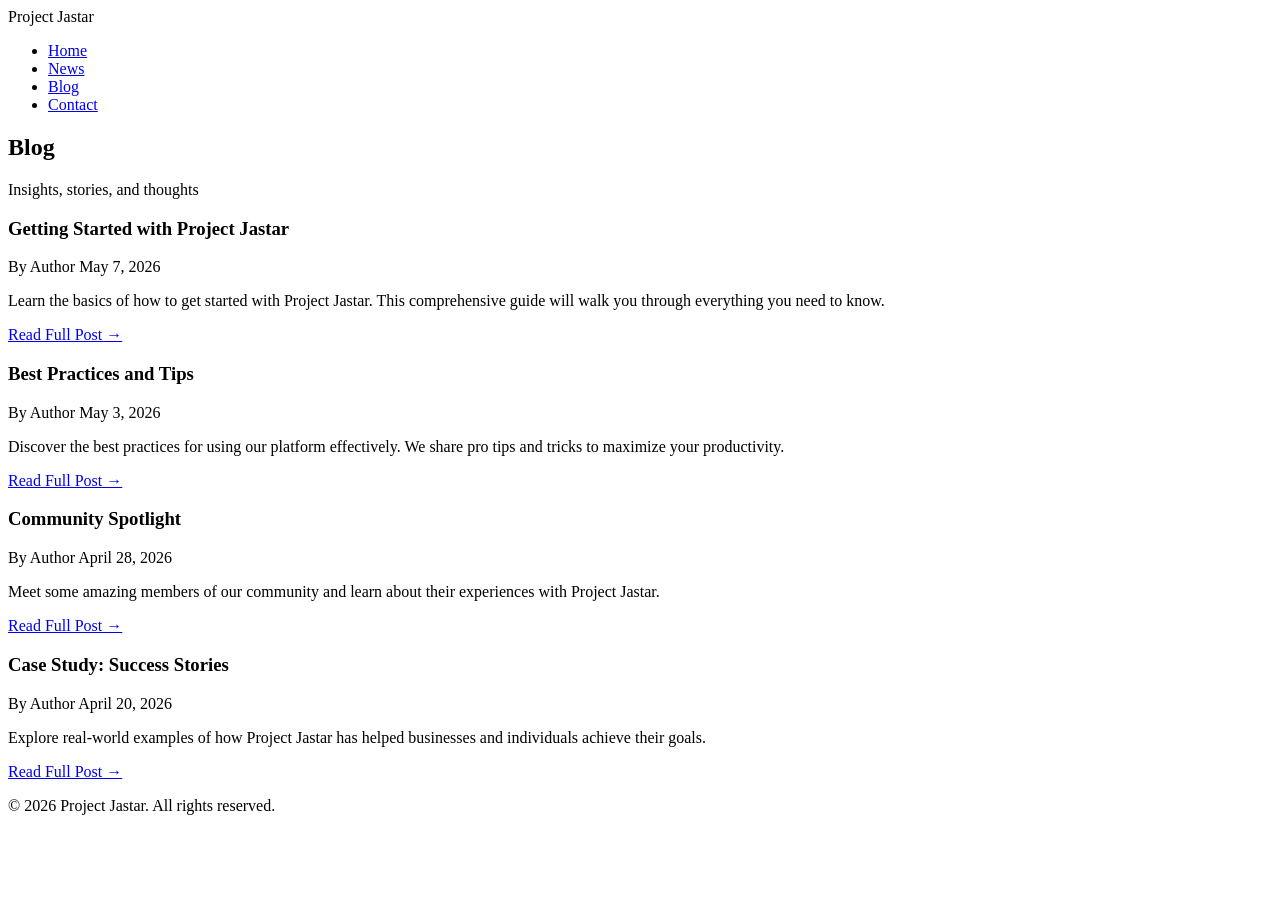
==== blog.html @ bfbdc2b5 "Create blog page with sample posts" ====
<!DOCTYPE html>
<html lang="en">
<head>
    <meta charset="UTF-8">
    <meta name="viewport" content="width=device-width, initial-scale=1.0">
    <title>Blog - Project Jastar</title>
    <link rel="stylesheet" href="styles.css">
</head>
<body>
    <!-- Navigation -->
    <nav class="navbar">
        <div class="container">
            <div class="logo">Project Jastar</div>
            <ul class="nav-menu">
                <li><a href="index.html">Home</a></li>
                <li><a href="news.html">News</a></li>
                <li><a href="blog.html">Blog</a></li>
                <li><a href="contact.html">Contact</a></li>
            </ul>
        </div>
    </nav>

    <!-- Blog Section -->
    <section class="page-section">
        <div class="container">
            <h1>Blog</h1>
            <p class="subtitle">Insights, stories, and thoughts</p>

            <div class="blog-grid">
                <article class="blog-post">
                    <h3>Getting Started with Project Jastar</h3>
                    <div class="blog-meta">
                        <span class="author">By Author</span>
                        <span class="date">May 7, 2026</span>
                    </div>
                    <p>Learn the basics of how to get started with Project Jastar. This comprehensive guide will walk you through everything you need to know.</p>
                    <a href="#" class="read-more">Read Full Post →</a>
                </article>

                <article class="blog-post">
                    <h3>Best Practices and Tips</h3>
                    <div class="blog-meta">
                        <span class="author">By Author</span>
                        <span class="date">May 3, 2026</span>
                    </div>
                    <p>Discover the best practices for using our platform effectively. We share pro tips and tricks to maximize your productivity.</p>
                    <a href="#" class="read-more">Read Full Post →</a>
                </article>

                <article class="blog-post">
                    <h3>Community Spotlight</h3>
                    <div class="blog-meta">
                        <span class="author">By Author</span>
                        <span class="date">April 28, 2026</span>
                    </div>
                    <p>Meet some amazing members of our community and learn about their experiences with Project Jastar.</p>
                    <a href="#" class="read-more">Read Full Post →</a>
                </article>

                <article class="blog-post">
                    <h3>Case Study: Success Stories</h3>
                    <div class="blog-meta">
                        <span class="author">By Author</span>
                        <span class="date">April 20, 2026</span>
                    </div>
                    <p>Explore real-world examples of how Project Jastar has helped businesses and individuals achieve their goals.</p>
                    <a href="#" class="read-more">Read Full Post →</a>
                </article>
            </div>
        </div>
    </section>

    <!-- Footer -->
    <footer class="footer">
        <div class="container">
            <p>&copy; 2026 Project Jastar. All rights reserved.</p>
        </div>
    </footer>
</body>
</html>
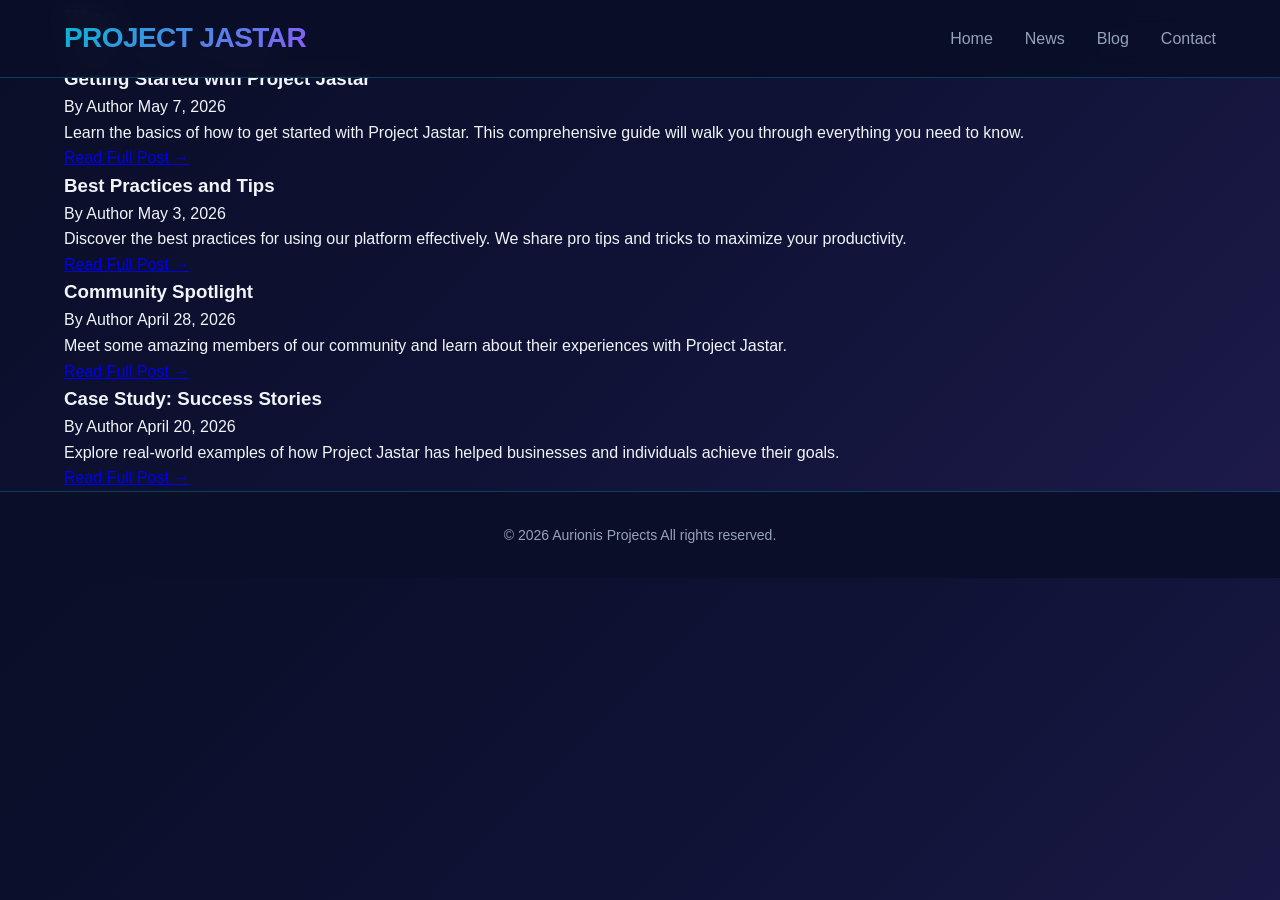
==== commit cb59adf1: "Update footer copyright notice" ====
--- a/blog.html
+++ b/blog.html
@@ -73,8 +73,8 @@
     <!-- Footer -->
     <footer class="footer">
         <div class="container">
-            <p>&copy; 2026 Project Jastar. All rights reserved.</p>
+            <p>&copy; 2026 Aurionis Projects All rights reserved.</p>
         </div>
     </footer>
 </body>
-</html>+</html>
--- a/styles.css
+++ b/styles.css
@@ -0,0 +1,397 @@
+/* ============================================
+   Project Jastar - Aurionis Projects
+   Modern AI/Tech Company Theme
+   ============================================ */
+
+/* CSS Variables (Design Tokens) */
+:root {
+    --primary-dark: #0a0e27;
+    --primary-deep: #0f1235;
+    --primary-blue: #1e3a8a;
+    --accent-cyan: #06b6d4;
+    --accent-purple: #8b5cf6;
+    --accent-glow: #00e5ff;
+    --text-light: #f1f5f9;
+    --text-gray: #94a3b8;
+    --text-white: #ffffff;
+    --card-bg: rgba(30, 41, 59, 0.5);
+    --border-glow: rgba(6, 182, 212, 0.3);
+    --gradient-hero: linear-gradient(135deg, #0a0e27 0%, #0f1235 50%, #1e1b4b 100%);
+    --gradient-card: linear-gradient(145deg, rgba(30, 41, 59, 0.8) 0%, rgba(15, 23, 42, 0.9) 100%);
+    --shadow-glow: 0 0 20px rgba(6, 182, 212, 0.2);
+    --shadow-lg: 0 25px 50px -12px rgba(0, 0, 0, 0.5);
+}
+
+/* Reset & Base Styles */
+* {
+    margin: 0;
+    padding: 0;
+    box-sizing: border-box;
+}
+
+body {
+    font-family: 'Inter', -apple-system, BlinkMacSystemFont, 'Segoe UI', Roboto, Helvetica, Arial, sans-serif;
+    background: var(--gradient-hero);
+    color: var(--text-light);
+    line-height: 1.6;
+    overflow-x: hidden;
+}
+
+/* Custom Scrollbar */
+::-webkit-scrollbar {
+    width: 8px;
+}
+
+::-webkit-scrollbar-track {
+    background: var(--primary-dark);
+}
+
+::-webkit-scrollbar-thumb {
+    background: var(--accent-cyan);
+    border-radius: 4px;
+}
+
+::-webkit-scrollbar-thumb:hover {
+    background: var(--accent-purple);
+}
+
+/* Container */
+.container {
+    max-width: 1200px;
+    margin: 0 auto;
+    padding: 0 24px;
+}
+
+/* ============================================
+   Navigation Bar
+   ============================================ */
+.navbar {
+    position: fixed;
+    top: 0;
+    width: 100%;
+    background: rgba(10, 14, 39, 0.95);
+    backdrop-filter: blur(12px);
+    border-bottom: 1px solid var(--border-glow);
+    z-index: 1000;
+    padding: 16px 0;
+    transition: all 0.3s ease;
+}
+
+.navbar .container {
+    display: flex;
+    justify-content: space-between;
+    align-items: center;
+    flex-wrap: wrap;
+}
+
+.logo {
+    font-size: 1.75rem;
+    font-weight: 800;
+    background: linear-gradient(135deg, var(--accent-cyan) 0%, var(--accent-purple) 100%);
+    -webkit-background-clip: text;
+    background-clip: text;
+    color: transparent;
+    letter-spacing: -0.02em;
+    text-transform: uppercase;
+}
+
+.nav-menu {
+    display: flex;
+    gap: 32px;
+    list-style: none;
+}
+
+.nav-menu a {
+    color: var(--text-gray);
+    text-decoration: none;
+    font-weight: 500;
+    transition: all 0.3s ease;
+    position: relative;
+}
+
+.nav-menu a:hover,
+.nav-menu a[aria-current="page"] {
+    color: var(--accent-cyan);
+}
+
+.nav-menu a::after {
+    content: '';
+    position: absolute;
+    bottom: -8px;
+    left: 0;
+    width: 0;
+    height: 2px;
+    background: linear-gradient(90deg, var(--accent-cyan), var(--accent-purple));
+    transition: width 0.3s ease;
+}
+
+.nav-menu a:hover::after,
+.nav-menu a[aria-current="page"]::after {
+    width: 100%;
+}
+
+/* ============================================
+   Hero Section
+   ============================================ */
+.hero {
+    min-height: 100vh;
+    display: flex;
+    align-items: center;
+    text-align: center;
+    padding: 120px 0 80px;
+    position: relative;
+    overflow: hidden;
+}
+
+/* Animated background effect */
+.hero::before {
+    content: '';
+    position: absolute;
+    top: 0;
+    left: 0;
+    width: 100%;
+    height: 100%;
+    background: radial-gradient(circle at 20% 50%, rgba(6, 182, 212, 0.08) 0%, transparent 50%),
+                radial-gradient(circle at 80% 80%, rgba(139, 92, 246, 0.08) 0%, transparent 50%);
+    pointer-events: none;
+}
+
+.hero .container {
+    position: relative;
+    z-index: 1;
+}
+
+.hero h1 {
+    font-size: 4rem;
+    font-weight: 800;
+    background: linear-gradient(135deg, var(--text-white) 0%, var(--accent-cyan) 50%, var(--accent-purple) 100%);
+    -webkit-background-clip: text;
+    background-clip: text;
+    color: transparent;
+    margin-bottom: 16px;
+    letter-spacing: -0.02em;
+}
+
+.hero p:first-of-type {
+    font-size: 1.5rem;
+    color: var(--accent-cyan);
+    margin-bottom: 24px;
+    font-weight: 500;
+}
+
+.hero-subtitle {
+    font-size: 1.125rem;
+    max-width: 700px;
+    margin: 0 auto 32px;
+    color: var(--text-gray);
+}
+
+.cta-button {
+    display: inline-block;
+    padding: 14px 36px;
+    background: linear-gradient(135deg, var(--accent-cyan), var(--accent-purple));
+    color: var(--primary-dark);
+    text-decoration: none;
+    font-weight: 700;
+    border-radius: 40px;
+    transition: all 0.3s ease;
+    box-shadow: 0 0 15px rgba(6, 182, 212, 0.3);
+}
+
+.cta-button:hover {
+    transform: translateY(-3px);
+    box-shadow: 0 0 30px rgba(6, 182, 212, 0.5);
+    color: var(--primary-dark);
+}
+
+/* ============================================
+   Features Section
+   ============================================ */
+.features {
+    padding: 80px 0;
+    background: rgba(15, 23, 42, 0.6);
+    backdrop-filter: blur(4px);
+}
+
+.features h2,
+.about h2 {
+    text-align: center;
+    font-size: 2.5rem;
+    font-weight: 700;
+    margin-bottom: 48px;
+    background: linear-gradient(135deg, var(--text-white), var(--accent-cyan));
+    -webkit-background-clip: text;
+    background-clip: text;
+    color: transparent;
+}
+
+.features-grid {
+    display: grid;
+    grid-template-columns: repeat(auto-fit, minmax(300px, 1fr));
+    gap: 32px;
+}
+
+.feature-card {
+    background: var(--gradient-card);
+    backdrop-filter: blur(8px);
+    padding: 32px 24px;
+    border-radius: 24px;
+    border: 1px solid var(--border-glow);
+    transition: all 0.3s ease;
+    text-align: center;
+}
+
+.feature-card:hover {
+    transform: translateY(-8px);
+    border-color: var(--accent-cyan);
+    box-shadow: var(--shadow-glow);
+}
+
+.feature-card h3 {
+    font-size: 1.5rem;
+    margin-bottom: 16px;
+    color: var(--accent-cyan);
+}
+
+.feature-card p {
+    color: var(--text-gray);
+    font-size: 0.95rem;
+    line-height: 1.6;
+}
+
+.feature-card strong {
+    color: var(--text-white);
+    display: block;
+    margin-bottom: 8px;
+}
+
+/* ============================================
+   About Section
+   ============================================ */
+.about {
+    padding: 80px 0;
+}
+
+.about .container {
+    max-width: 900px;
+    text-align: center;
+}
+
+.about p {
+    font-size: 1.1rem;
+    color: var(--text-gray);
+    margin-bottom: 24px;
+}
+
+.about p:first-of-type {
+    font-size: 1.2rem;
+    color: var(--text-light);
+}
+
+.about strong {
+    color: var(--accent-cyan);
+}
+
+/* ============================================
+   Footer
+   ============================================ */
+.footer {
+    padding: 32px 0;
+    text-align: center;
+    border-top: 1px solid var(--border-glow);
+    background: rgba(10, 14, 39, 0.95);
+}
+
+.footer p {
+    color: var(--text-gray);
+    font-size: 0.875rem;
+}
+
+/* ============================================
+   Responsive Design
+   ============================================ */
+@media (max-width: 768px) {
+    .navbar .container {
+        flex-direction: column;
+        gap: 16px;
+    }
+    
+    .nav-menu {
+        gap: 24px;
+        flex-wrap: wrap;
+        justify-content: center;
+    }
+    
+    .hero {
+        padding: 140px 0 60px;
+    }
+    
+    .hero h1 {
+        font-size: 2.5rem;
+    }
+    
+    .hero p:first-of-type {
+        font-size: 1.25rem;
+    }
+    
+    .features h2,
+    .about h2 {
+        font-size: 2rem;
+    }
+    
+    .features-grid {
+        grid-template-columns: 1fr;
+        gap: 24px;
+    }
+    
+    .feature-card {
+        padding: 24px 20px;
+    }
+}
+
+@media (max-width: 480px) {
+    .container {
+        padding: 0 16px;
+    }
+    
+    .hero h1 {
+        font-size: 1.75rem;
+    }
+    
+    .cta-button {
+        padding: 12px 28px;
+        font-size: 0.875rem;
+    }
+    
+    .feature-card h3 {
+        font-size: 1.25rem;
+    }
+}
+
+/* ============================================
+   Animation Classes (for future use)
+   ============================================ */
+@keyframes fadeInUp {
+    from {
+        opacity: 0;
+        transform: translateY(30px);
+    }
+    to {
+        opacity: 1;
+        transform: translateY(0);
+    }
+}
+
+.feature-card,
+.hero .container,
+.about .container {
+    animation: fadeInUp 0.6s ease-out forwards;
+}
+
+.hero .container {
+    animation-delay: 0.1s;
+}
+
+.feature-card:nth-child(1) { animation-delay: 0.2s; }
+.feature-card:nth-child(2) { animation-delay: 0.35s; }
+.feature-card:nth-child(3) { animation-delay: 0.5s; }
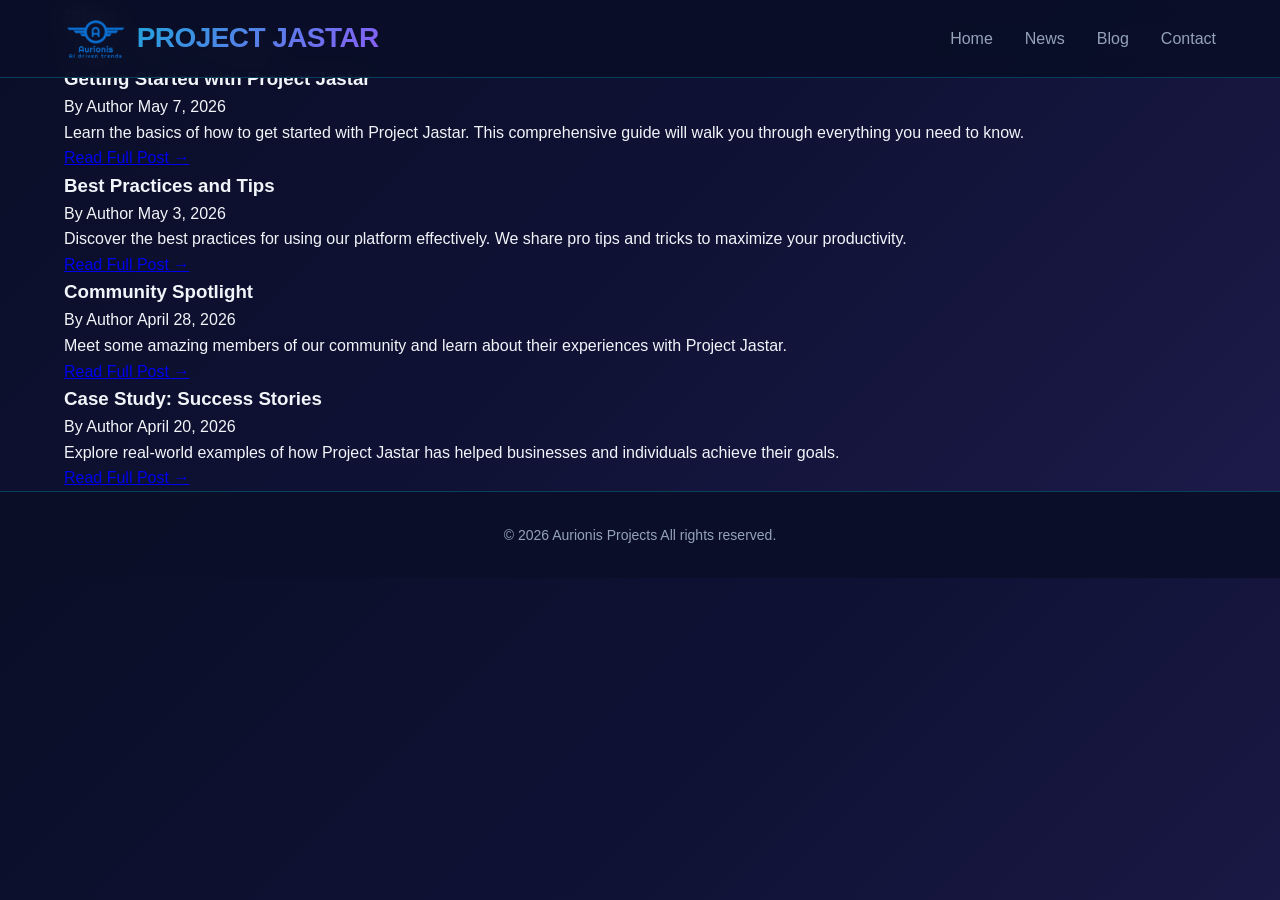
==== commit a29f7527: "Update logo section in blog.html" ====
--- a/blog.html
+++ b/blog.html
@@ -10,7 +10,10 @@
     <!-- Navigation -->
     <nav class="navbar">
         <div class="container">
-            <div class="logo">Project Jastar</div>
+            <div class="logo">
+    <img src="horizontal.png" alt="Project Jastar Logo" class="logo-img">
+    Project Jastar
+</div>
             <ul class="nav-menu">
                 <li><a href="index.html">Home</a></li>
                 <li><a href="news.html">News</a></li>
--- a/styles.css
+++ b/styles.css
@@ -94,7 +94,16 @@
     letter-spacing: -0.02em;
     text-transform: uppercase;
 }
-
+.logo {
+    display: flex;
+    align-items: center;
+    gap: 10px;
+}
+
+.logo-img {
+    height: 45px;
+    width: auto;
+}
 .nav-menu {
     display: flex;
     gap: 32px;
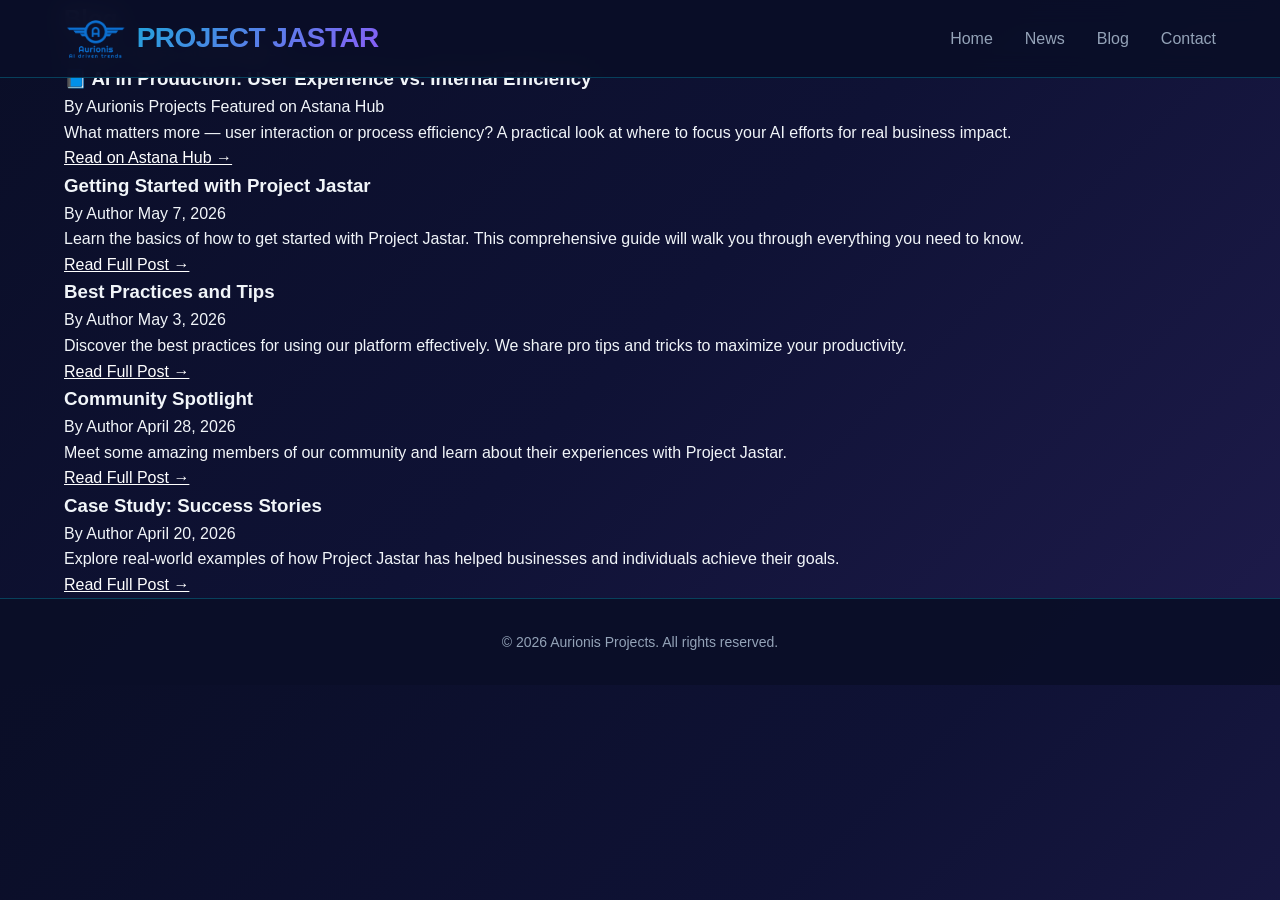
==== commit 5d241a57: "Update blog.html with new featured article and footer" ====
--- a/blog.html
+++ b/blog.html
@@ -11,9 +11,9 @@
     <nav class="navbar">
         <div class="container">
             <div class="logo">
-    <img src="horizontal.png" alt="Project Jastar Logo" class="logo-img">
-    Project Jastar
-</div>
+                <img src="horizontal.png" alt="Project Jastar Logo" class="logo-img">
+                Project Jastar
+            </div>
             <ul class="nav-menu">
                 <li><a href="index.html">Home</a></li>
                 <li><a href="news.html">News</a></li>
@@ -30,6 +30,17 @@
             <p class="subtitle">Insights, stories, and thoughts</p>
 
             <div class="blog-grid">
+                <!-- Featured: Astana Hub Publication -->
+                <article class="blog-post featured-post">
+                    <h3>📘 AI in Production: User Experience vs. Internal Efficiency</h3>
+                    <div class="blog-meta">
+                        <span class="author">By Aurionis Projects</span>
+                        <span class="date">Featured on Astana Hub</span>
+                    </div>
+                    <p>What matters more — user interaction or process efficiency? A practical look at where to focus your AI efforts for real business impact.</p>
+                    <a href="https://astanahub.com/en/blog/vzaimodeistvie-s-polzovatelem-v-sravnenii-s-effektivnostiu-vnutrennikh-protsessov-dlia-chego-sleduet-o" class="read-more" target="_blank" rel="noopener noreferrer">Read on Astana Hub →</a>
+                </article>
+
                 <article class="blog-post">
                     <h3>Getting Started with Project Jastar</h3>
                     <div class="blog-meta">
@@ -76,7 +87,7 @@
     <!-- Footer -->
     <footer class="footer">
         <div class="container">
-            <p>&copy; 2026 Aurionis Projects All rights reserved.</p>
+            <p>&copy; 2026 Aurionis Projects. All rights reserved.</p>
         </div>
     </footer>
 </body>
--- a/styles.css
+++ b/styles.css
@@ -21,7 +21,27 @@
     --shadow-glow: 0 0 20px rgba(6, 182, 212, 0.2);
     --shadow-lg: 0 25px 50px -12px rgba(0, 0, 0, 0.5);
 }
-
+/* Normal links */
+a {
+    color: #ffffff; /* White for dark background */
+    text-decoration: underline;
+}
+
+/* Visited links */
+a:visited {
+    color: #cccccc; /* Light gray instead of default purple */
+}
+
+/* When hovering */
+a:hover {
+    color: #00aaff; /* Bright blue for hover effect */
+    text-decoration: none;
+}
+
+/* Active/clicked links */
+a:active {
+    color: #ffaa00; /* Orange/gold while clicking */
+}
 /* Reset & Base Styles */
 * {
     margin: 0;
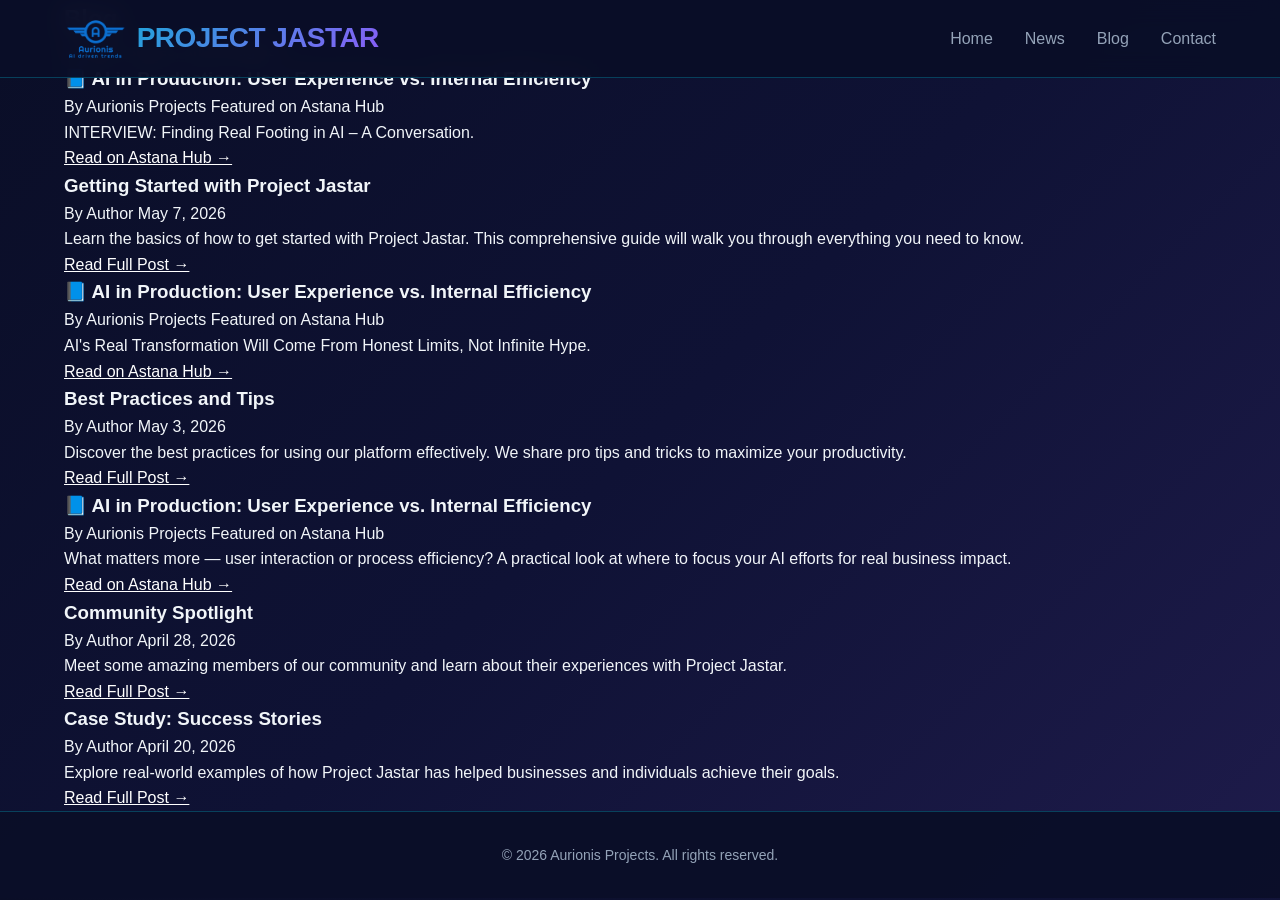
==== commit 687043cc: "Revise blog posts and add new featured articles Updated blog content to feature new articles and rev" ====
--- a/blog.html
+++ b/blog.html
@@ -37,8 +37,8 @@
                         <span class="author">By Aurionis Projects</span>
                         <span class="date">Featured on Astana Hub</span>
                     </div>
-                    <p>What matters more — user interaction or process efficiency? A practical look at where to focus your AI efforts for real business impact.</p>
-                    <a href="https://astanahub.com/en/blog/vzaimodeistvie-s-polzovatelem-v-sravnenii-s-effektivnostiu-vnutrennikh-protsessov-dlia-chego-sleduet-o" class="read-more" target="_blank" rel="noopener noreferrer">Read on Astana Hub →</a>
+                    <p>INTERVIEW: Finding Real Footing in AI – A Conversation.</p>
+                    <a href="https://astanahub.com/en/blog/interviu-kak-naiti-realnuiu-oporu-v-ii-beseda" class="read-more" target="_blank" rel="noopener noreferrer">Read on Astana Hub →</a>
                 </article>
 
                 <article class="blog-post">
@@ -50,7 +50,15 @@
                     <p>Learn the basics of how to get started with Project Jastar. This comprehensive guide will walk you through everything you need to know.</p>
                     <a href="#" class="read-more">Read Full Post →</a>
                 </article>
-
+<article class="blog-post featured-post">
+                    <h3>📘 AI in Production: User Experience vs. Internal Efficiency</h3>
+                    <div class="blog-meta">
+                        <span class="author">By Aurionis Projects</span>
+                        <span class="date">Featured on Astana Hub</span>
+                    </div>
+                    <p>AI's Real Transformation Will Come From Honest Limits, Not Infinite Hype.</p>
+                    <a href="https://astanahub.com/en/blog/ai-s-real-transformation-will-come-from-honest-limits-not-infinite-hype" class="read-more" target="_blank" rel="noopener noreferrer">Read on Astana Hub →</a>
+                </article>
                 <article class="blog-post">
                     <h3>Best Practices and Tips</h3>
                     <div class="blog-meta">
@@ -60,7 +68,15 @@
                     <p>Discover the best practices for using our platform effectively. We share pro tips and tricks to maximize your productivity.</p>
                     <a href="#" class="read-more">Read Full Post →</a>
                 </article>
-
+<article class="blog-post featured-post">
+                    <h3>📘 AI in Production: User Experience vs. Internal Efficiency</h3>
+                    <div class="blog-meta">
+                        <span class="author">By Aurionis Projects</span>
+                        <span class="date">Featured on Astana Hub</span>
+                    </div>
+                    <p>What matters more — user interaction or process efficiency? A practical look at where to focus your AI efforts for real business impact.</p>
+                    <a href="https://astanahub.com/en/blog/vzaimodeistvie-s-polzovatelem-v-sravnenii-s-effektivnostiu-vnutrennikh-protsessov-dlia-chego-sleduet-o" class="read-more" target="_blank" rel="noopener noreferrer">Read on Astana Hub →</a>
+                </article>
                 <article class="blog-post">
                     <h3>Community Spotlight</h3>
                     <div class="blog-meta">
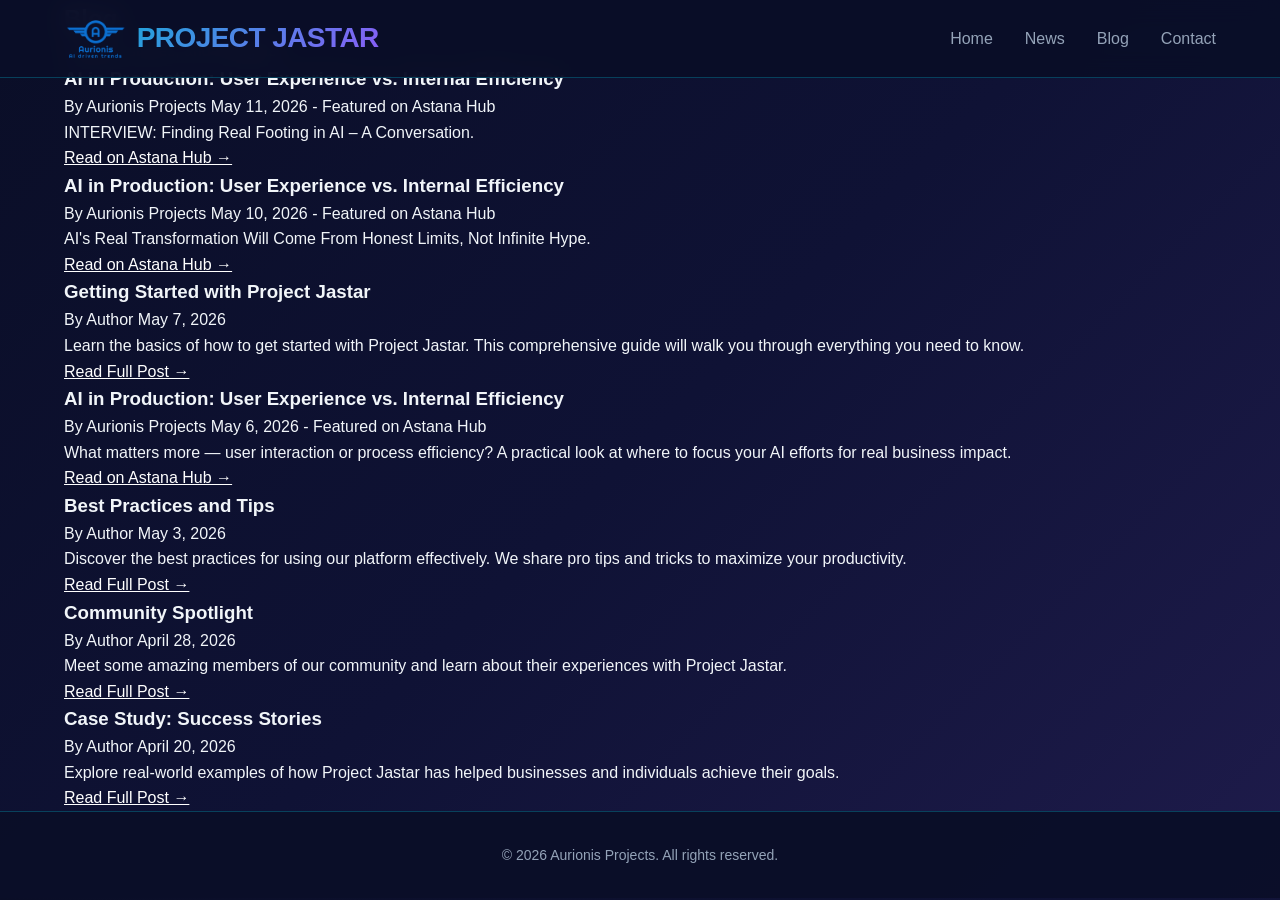
==== commit 17982738: "Update blog.html with new articles and dates" ====
--- a/blog.html
+++ b/blog.html
@@ -30,15 +30,24 @@
             <p class="subtitle">Insights, stories, and thoughts</p>
 
             <div class="blog-grid">
-                <!-- Featured: Astana Hub Publication -->
                 <article class="blog-post featured-post">
-                    <h3>📘 AI in Production: User Experience vs. Internal Efficiency</h3>
+                    <h3> AI in Production: User Experience vs. Internal Efficiency</h3>
                     <div class="blog-meta">
                         <span class="author">By Aurionis Projects</span>
-                        <span class="date">Featured on Astana Hub</span>
+                        <span class="date">May 11, 2026 - Featured on Astana Hub</span>
                     </div>
                     <p>INTERVIEW: Finding Real Footing in AI – A Conversation.</p>
                     <a href="https://astanahub.com/en/blog/interviu-kak-naiti-realnuiu-oporu-v-ii-beseda" class="read-more" target="_blank" rel="noopener noreferrer">Read on Astana Hub →</a>
+                </article>
+
+                <article class="blog-post featured-post">
+                    <h3> AI in Production: User Experience vs. Internal Efficiency</h3>
+                    <div class="blog-meta">
+                        <span class="author">By Aurionis Projects</span>
+                        <span class="date">May 10, 2026 - Featured on Astana Hub</span>
+                    </div>
+                    <p>AI's Real Transformation Will Come From Honest Limits, Not Infinite Hype.</p>
+                    <a href="https://astanahub.com/en/blog/ai-s-real-transformation-will-come-from-honest-limits-not-infinite-hype" class="read-more" target="_blank" rel="noopener noreferrer">Read on Astana Hub →</a>
                 </article>
 
                 <article class="blog-post">
@@ -50,15 +59,17 @@
                     <p>Learn the basics of how to get started with Project Jastar. This comprehensive guide will walk you through everything you need to know.</p>
                     <a href="#" class="read-more">Read Full Post →</a>
                 </article>
-<article class="blog-post featured-post">
-                    <h3>📘 AI in Production: User Experience vs. Internal Efficiency</h3>
+
+                <article class="blog-post featured-post">
+                    <h3> AI in Production: User Experience vs. Internal Efficiency</h3>
                     <div class="blog-meta">
                         <span class="author">By Aurionis Projects</span>
-                        <span class="date">Featured on Astana Hub</span>
+                        <span class="date">May 6, 2026 - Featured on Astana Hub</span>
                     </div>
-                    <p>AI's Real Transformation Will Come From Honest Limits, Not Infinite Hype.</p>
-                    <a href="https://astanahub.com/en/blog/ai-s-real-transformation-will-come-from-honest-limits-not-infinite-hype" class="read-more" target="_blank" rel="noopener noreferrer">Read on Astana Hub →</a>
+                    <p>What matters more — user interaction or process efficiency? A practical look at where to focus your AI efforts for real business impact.</p>
+                    <a href="https://astanahub.com/en/blog/vzaimodeistvie-s-polzovatelem-v-sravnenii-s-effektivnostiu-vnutrennikh-protsessov-dlia-chego-sleduet-o" class="read-more" target="_blank" rel="noopener noreferrer">Read on Astana Hub →</a>
                 </article>
+
                 <article class="blog-post">
                     <h3>Best Practices and Tips</h3>
                     <div class="blog-meta">
@@ -68,15 +79,7 @@
                     <p>Discover the best practices for using our platform effectively. We share pro tips and tricks to maximize your productivity.</p>
                     <a href="#" class="read-more">Read Full Post →</a>
                 </article>
-<article class="blog-post featured-post">
-                    <h3>📘 AI in Production: User Experience vs. Internal Efficiency</h3>
-                    <div class="blog-meta">
-                        <span class="author">By Aurionis Projects</span>
-                        <span class="date">Featured on Astana Hub</span>
-                    </div>
-                    <p>What matters more — user interaction or process efficiency? A practical look at where to focus your AI efforts for real business impact.</p>
-                    <a href="https://astanahub.com/en/blog/vzaimodeistvie-s-polzovatelem-v-sravnenii-s-effektivnostiu-vnutrennikh-protsessov-dlia-chego-sleduet-o" class="read-more" target="_blank" rel="noopener noreferrer">Read on Astana Hub →</a>
-                </article>
+
                 <article class="blog-post">
                     <h3>Community Spotlight</h3>
                     <div class="blog-meta">
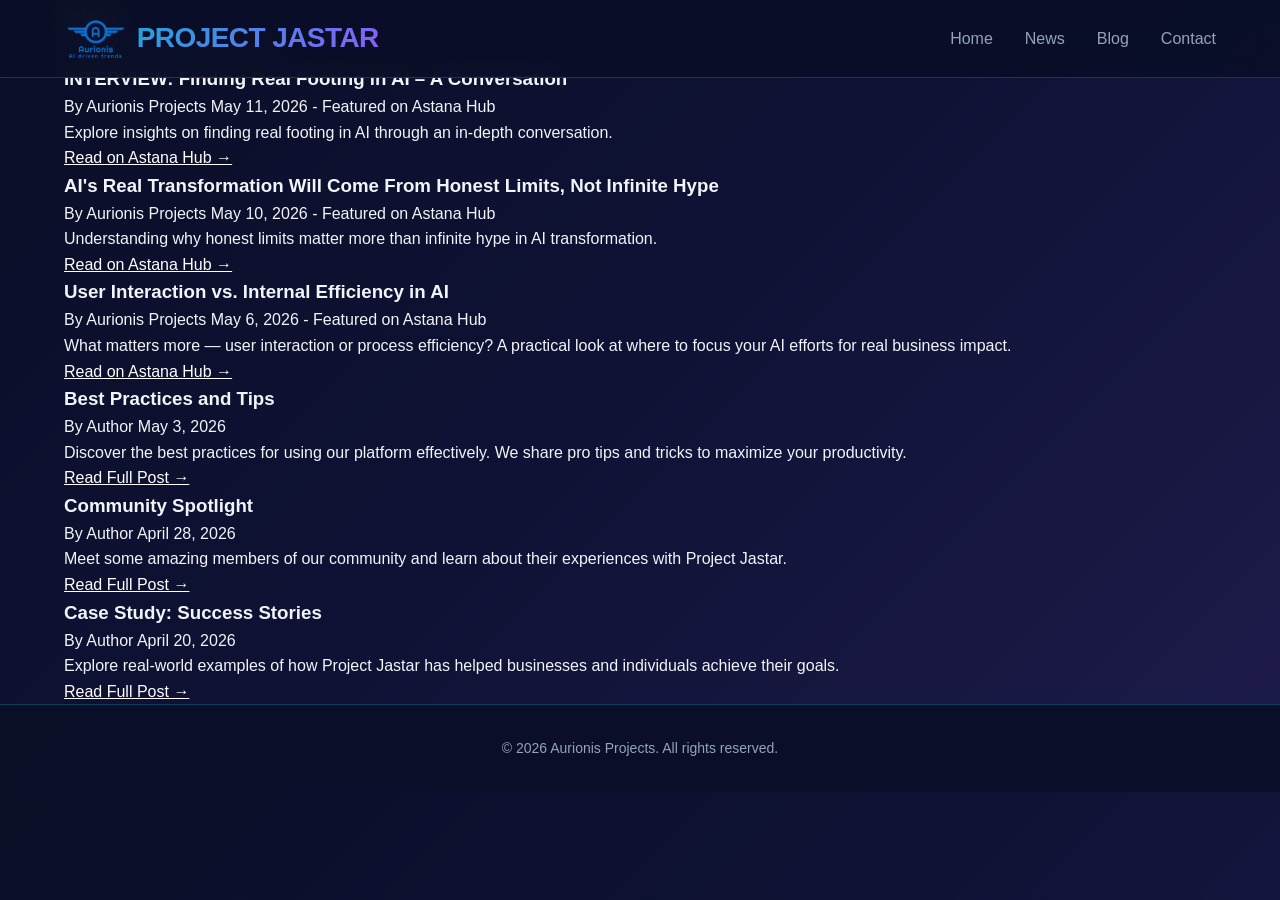
==== commit 45ae8543: "Revise blog post titles and update descriptions Updated blog post titles and descriptions for clarit" ====
--- a/blog.html
+++ b/blog.html
@@ -31,37 +31,27 @@
 
             <div class="blog-grid">
                 <article class="blog-post featured-post">
-                    <h3> AI in Production: User Experience vs. Internal Efficiency</h3>
+                    <h3> INTERVIEW: Finding Real Footing in AI – A Conversation</h3>
                     <div class="blog-meta">
                         <span class="author">By Aurionis Projects</span>
                         <span class="date">May 11, 2026 - Featured on Astana Hub</span>
                     </div>
-                    <p>INTERVIEW: Finding Real Footing in AI – A Conversation.</p>
+                    <p>Explore insights on finding real footing in AI through an in-depth conversation.</p>
                     <a href="https://astanahub.com/en/blog/interviu-kak-naiti-realnuiu-oporu-v-ii-beseda" class="read-more" target="_blank" rel="noopener noreferrer">Read on Astana Hub →</a>
                 </article>
 
                 <article class="blog-post featured-post">
-                    <h3> AI in Production: User Experience vs. Internal Efficiency</h3>
+                    <h3> AI's Real Transformation Will Come From Honest Limits, Not Infinite Hype</h3>
                     <div class="blog-meta">
                         <span class="author">By Aurionis Projects</span>
                         <span class="date">May 10, 2026 - Featured on Astana Hub</span>
                     </div>
-                    <p>AI's Real Transformation Will Come From Honest Limits, Not Infinite Hype.</p>
+                    <p>Understanding why honest limits matter more than infinite hype in AI transformation.</p>
                     <a href="https://astanahub.com/en/blog/ai-s-real-transformation-will-come-from-honest-limits-not-infinite-hype" class="read-more" target="_blank" rel="noopener noreferrer">Read on Astana Hub →</a>
                 </article>
 
-                <article class="blog-post">
-                    <h3>Getting Started with Project Jastar</h3>
-                    <div class="blog-meta">
-                        <span class="author">By Author</span>
-                        <span class="date">May 7, 2026</span>
-                    </div>
-                    <p>Learn the basics of how to get started with Project Jastar. This comprehensive guide will walk you through everything you need to know.</p>
-                    <a href="#" class="read-more">Read Full Post →</a>
-                </article>
-
                 <article class="blog-post featured-post">
-                    <h3> AI in Production: User Experience vs. Internal Efficiency</h3>
+                    <h3> User Interaction vs. Internal Efficiency in AI</h3>
                     <div class="blog-meta">
                         <span class="author">By Aurionis Projects</span>
                         <span class="date">May 6, 2026 - Featured on Astana Hub</span>
